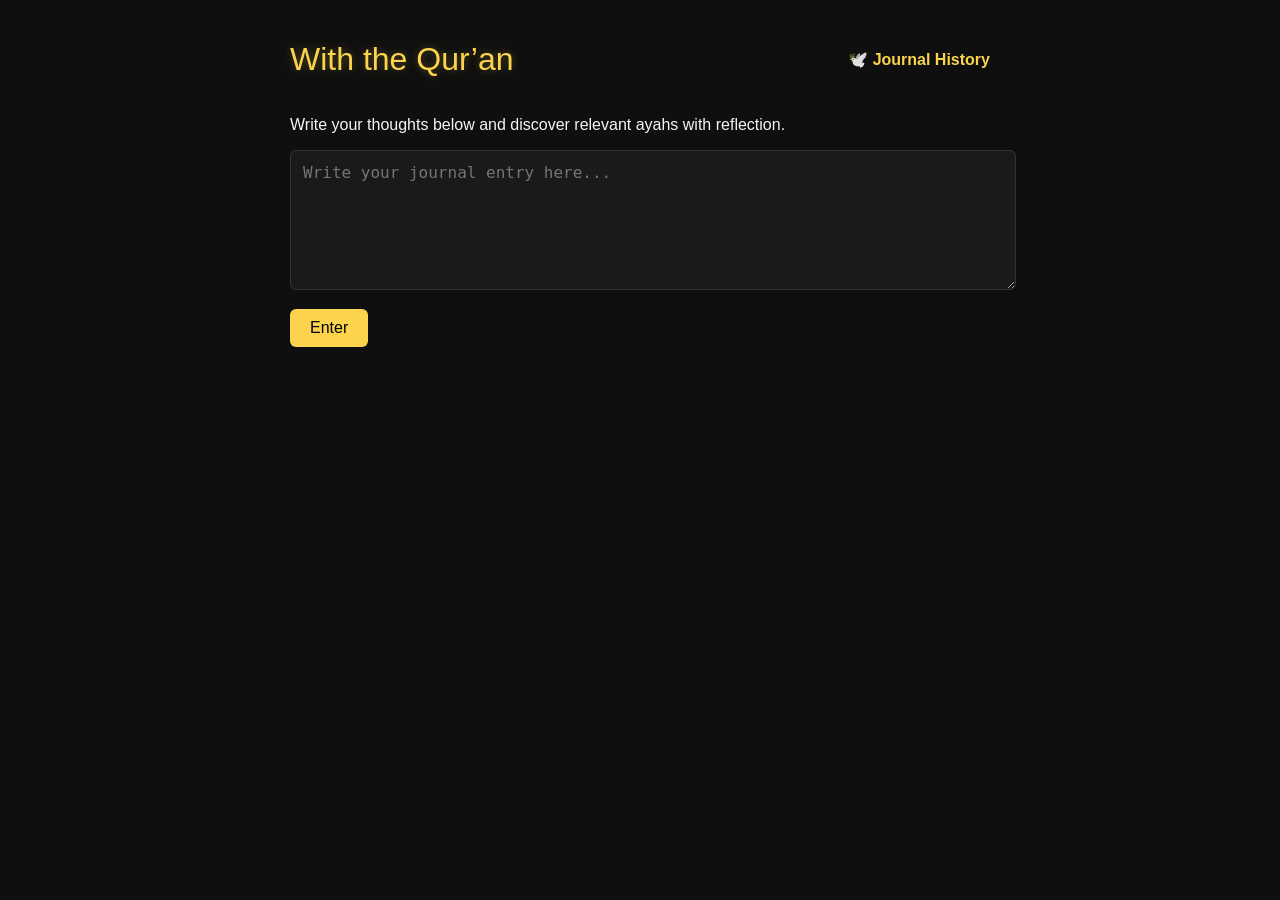
==== index.html @ 85f5e2b1 "commit 4" ====
<!DOCTYPE html>
<html lang="en">
<head>
  <meta charset="UTF-8" />
  <meta name="viewport" content="width=device-width, initial-scale=1.0"/>
  <title>Qur’an Buddy</title>
  <style>
    body {
      font-family: 'Segoe UI', sans-serif;
      background-color: #0f0f0f;
      color: #f5f5f5;
      padding: 20px;
      max-width: 700px;
      margin: auto;
    }

    h1 {
      color: #fcd34d;
      font-weight: 500;
      text-shadow: 0 0 8px rgba(252, 211, 77, 0.3);
    }

    textarea, input {
      width: 100%;
      padding: 12px;
      font-size: 1rem;
      background-color: #1a1a1a;
      border: 1px solid #333;
      color: #fff;
      border-radius: 6px;
      margin-bottom: 10px;
    }

    button {
      background-color: #fcd34d;
      color: #000;
      padding: 10px 20px;
      font-size: 1rem;
      border: none;
      border-radius: 6px;
      cursor: pointer;
      margin-top: 5px;
    }

    #results {
      margin-top: 25px;
      display: flex;
      flex-direction: column;
      gap: 20px;
    }

    .ayah-box, .comfort-box, .emotion-box {
      background: #1a1a1a;
      padding: 20px;
      border-radius: 12px;
      border: 1px solid #333;
    }

    .ayah {
      font-style: italic;
      font-size: 1.1rem;
      color: #e0e0e0;
    }

    .surah {
      margin-top: 10px;
      font-size: 0.9rem;
      color: #999;
    }

    .comfort-box {
      border-left: 4px solid #fcd34d;
      color: #fcd34d;
      font-style: italic;
    }

    .emotion-box {
      margin-top: 20px;
      background-color: #1c1c1c;
      padding: 16px;
      border-radius: 10px;
      color: #ccc;
    }

    .top-bar {
      display: flex;
      justify-content: space-between;
      align-items: center;
      margin-bottom: 10px;
    }

    .history-link {
      color: #fcd34d;
      text-decoration: none;
      font-weight: bold;
    }
  </style>
</head>
<body>

  <div class="top-bar">
    <h1>With the Qur’an</h1>
    <a href="history.html" class="history-link">🕊️ Journal History</a>
  </div>

  <p>Write your thoughts below and discover relevant ayahs with reflection.</p>

  <textarea id="entry" rows="6" placeholder="Write your journal entry here..."></textarea>
  <button onclick="submitEntry()">Enter</button>

  <div id="results"></div>

  <script>
    let currentEntryId = null;

    async function submitEntry() {
      const entry = document.getElementById("entry").value.trim();
      if (!entry) return;

      const resultsDiv = document.getElementById("results");
      resultsDiv.innerHTML = "<p style='color:#999;'>🔄 Reflecting deeply…</p>";

      try {
        const response = await fetch("http://localhost:8000/match-ayahs", {
          method: "POST",
          headers: { "Content-Type": "application/json" },
          body: JSON.stringify({ entry, top_n: 3 })
        });

        const data = await response.json();
        resultsDiv.innerHTML = "";

        // Display ayahs
        data.matches.forEach(match => {
          const box = document.createElement("div");
          box.className = "ayah-box";
          box.innerHTML = `
            <div class="ayah">"${match.ayah}"</div>
            <div class="surah">— Surah ${match.surah}, Ayah ${match.ayah_no}</div>
          `;
          resultsDiv.appendChild(box);
        });

        // Display comfort
        const comfortBox = document.createElement("div");
        comfortBox.className = "comfort-box";
        comfortBox.innerHTML = `<strong>🌿 Gentle Reminder</strong><br>${data.comfort}`;
        resultsDiv.appendChild(comfortBox);

        // Emotion input box
        const emotionBox = document.createElement("div");
        emotionBox.className = "emotion-box";
        emotionBox.innerHTML = `
          <p>💭 Detected emotion: <strong>${data.emotion_before}</strong></p>
          <label for="emotionInput">How do you feel now?</label><br/>
          <input type="text" id="emotionInput" placeholder="Type how you feel...">
          <button onclick="submitAfterEmotion(${data.entry_id})">Save Feeling</button>
        `;
        resultsDiv.appendChild(emotionBox);

        // Clear journal input
        document.getElementById("entry").value = "";

        currentEntryId = data.entry_id;

      } catch (err) {
        console.error("Fetch error:", err);
        alert("Couldn't fetch results. Check backend or connection.");
      }
    }

    async function submitAfterEmotion(entryId) {
      const emotion = document.getElementById("emotionInput").value.trim();
      if (!emotion) return;

      try {
        await fetch("http://localhost:8000/update-emotion", {
          method: "POST",
          headers: { "Content-Type": "application/json" },
          body: JSON.stringify({ entry_id: entryId, emotion_after: emotion })
        });

        // Clear emotion input box
        document.getElementById("emotionInput").value = "";

      } catch (err) {
        console.error("Error saving emotion:", err);
      }
    }
  </script>

</body>
</html>
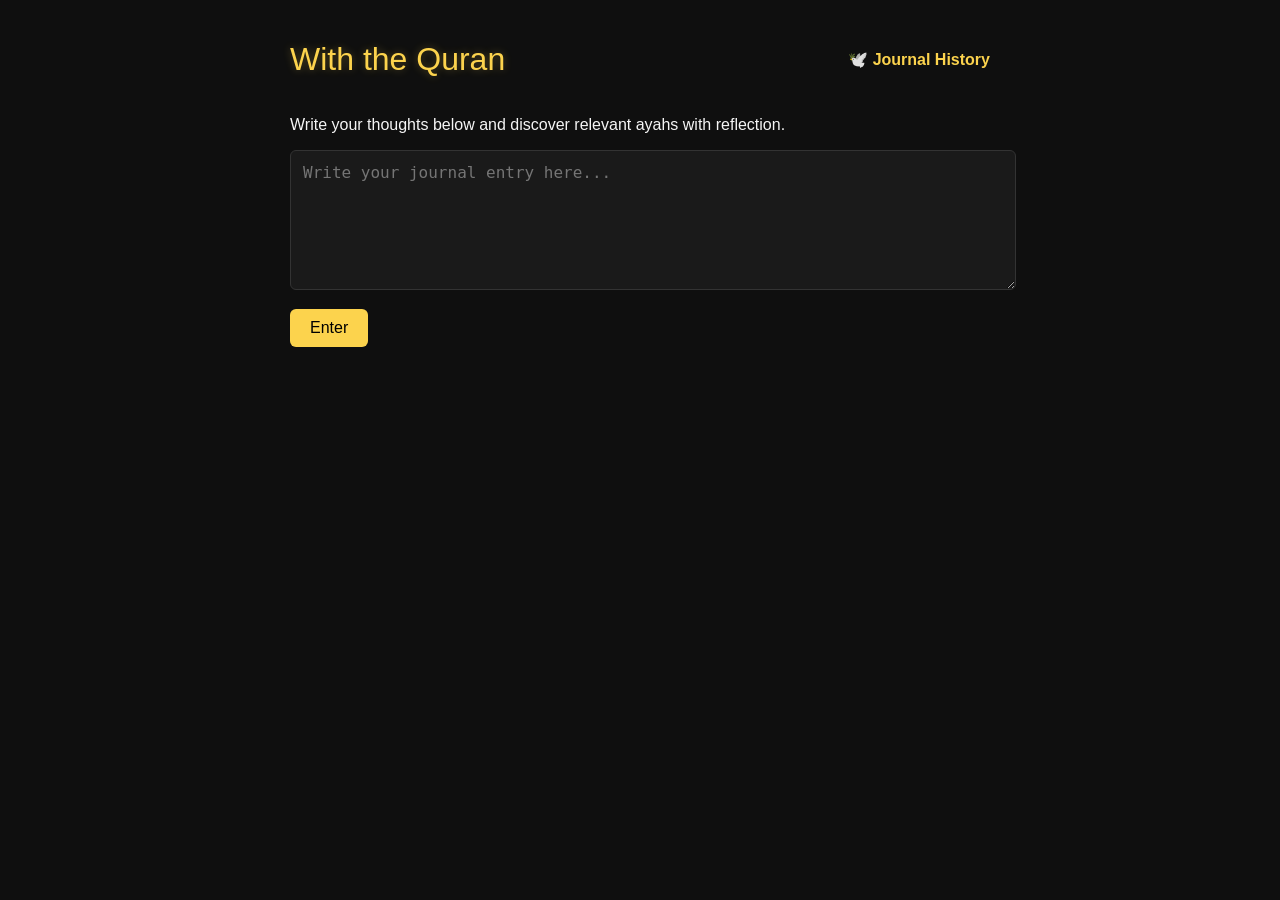
==== commit 8e1c7eb1: "commit 6 maybe" ====
--- a/index.html
+++ b/index.html
@@ -99,7 +99,7 @@
 <body>
 
   <div class="top-bar">
-    <h1>With the Qur’an</h1>
+    <h1>With the Quran </h1>
     <a href="history.html" class="history-link">🕊️ Journal History</a>
   </div>
 
@@ -168,25 +168,33 @@
         alert("Couldn't fetch results. Check backend or connection.");
       }
     }
-
-    async function submitAfterEmotion(entryId) {
-      const emotion = document.getElementById("emotionInput").value.trim();
-      if (!emotion) return;
-
-      try {
-        await fetch("http://localhost:8000/update-emotion", {
-          method: "POST",
-          headers: { "Content-Type": "application/json" },
-          body: JSON.stringify({ entry_id: entryId, emotion_after: emotion })
-        });
-
-        // Clear emotion input box
-        document.getElementById("emotionInput").value = "";
-
-      } catch (err) {
-        console.error("Error saving emotion:", err);
-      }
-    }
+async function submitAfterEmotion(entryId) {
+  const emotionInput = document.getElementById("emotionInput");
+  const button = emotionInput.nextElementSibling;
+  const emotion = emotionInput.value.trim();
+  if (!emotion) return;
+
+  try {
+    await fetch("http://localhost:8000/update-emotion", {
+      method: "POST",
+      headers: { "Content-Type": "application/json" },
+      body: JSON.stringify({ entry_id: entryId, emotion_after: emotion })
+    });
+
+    // 1. Change button text to "Saved ✅"
+    button.innerText = "Saved ";
+
+    // 2. After 2 seconds, reset button and clear input
+    setTimeout(() => {
+      button.innerText = "Save Feeling";
+      emotionInput.value = "";
+    }, 1000);  // 2000ms = 2 seconds
+
+  } catch (err) {
+    console.error("Error saving emotion:", err);
+  }
+}
+
   </script>
 
 </body>
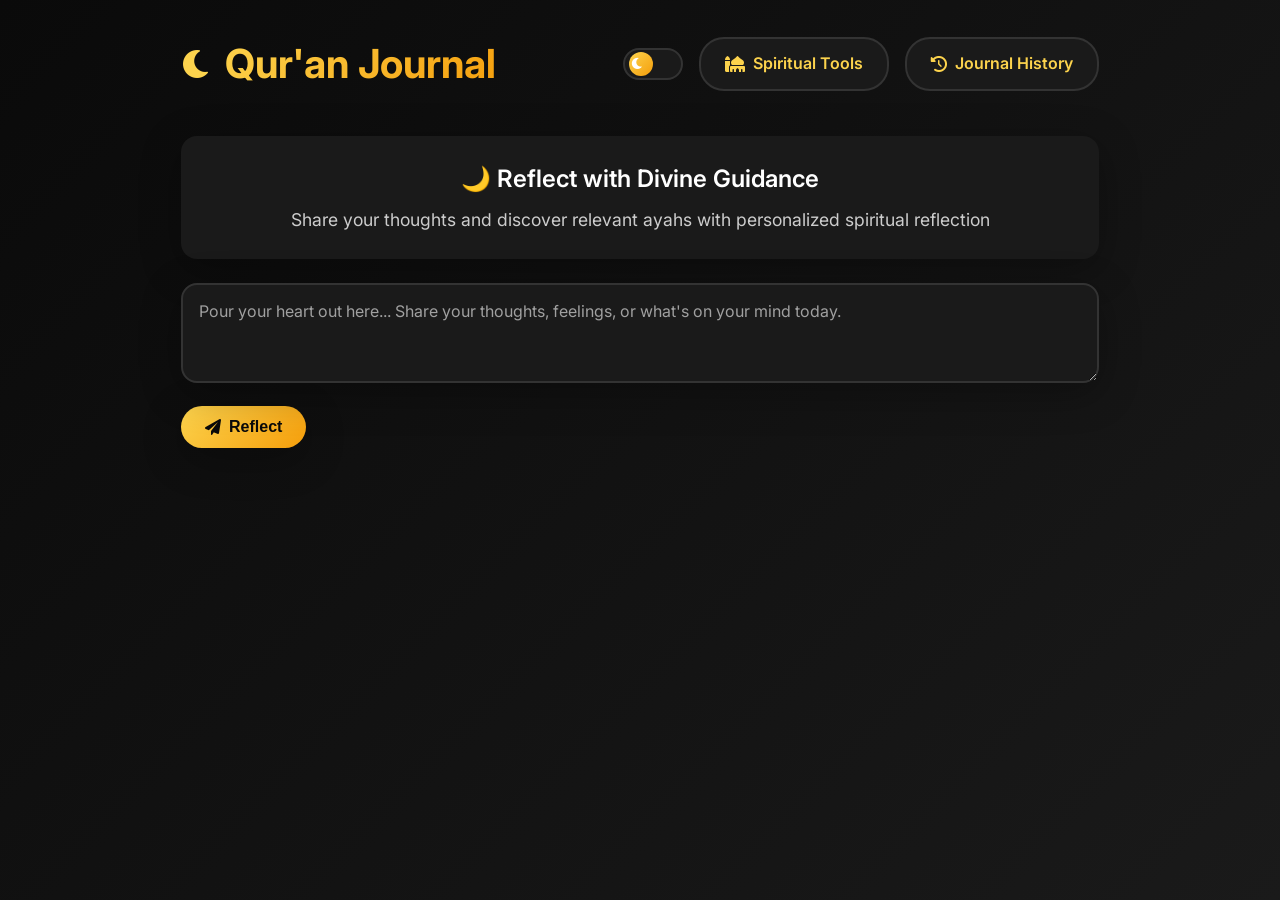
==== commit 876622f0: "tools-and-redesign feat: Add spiritual tools and redesign with external CSS  - Add spiritual-tools.h" ====
--- a/index.html
+++ b/index.html
@@ -3,122 +3,93 @@
 <head>
   <meta charset="UTF-8" />
   <meta name="viewport" content="width=device-width, initial-scale=1.0"/>
-  <title>Qur’an Buddy</title>
-  <style>
-    body {
-      font-family: 'Segoe UI', sans-serif;
-      background-color: #0f0f0f;
-      color: #f5f5f5;
-      padding: 20px;
-      max-width: 700px;
-      margin: auto;
-    }
-
-    h1 {
-      color: #fcd34d;
-      font-weight: 500;
-      text-shadow: 0 0 8px rgba(252, 211, 77, 0.3);
-    }
-
-    textarea, input {
-      width: 100%;
-      padding: 12px;
-      font-size: 1rem;
-      background-color: #1a1a1a;
-      border: 1px solid #333;
-      color: #fff;
-      border-radius: 6px;
-      margin-bottom: 10px;
-    }
-
-    button {
-      background-color: #fcd34d;
-      color: #000;
-      padding: 10px 20px;
-      font-size: 1rem;
-      border: none;
-      border-radius: 6px;
-      cursor: pointer;
-      margin-top: 5px;
-    }
-
-    #results {
-      margin-top: 25px;
-      display: flex;
-      flex-direction: column;
-      gap: 20px;
-    }
-
-    .ayah-box, .comfort-box, .emotion-box {
-      background: #1a1a1a;
-      padding: 20px;
-      border-radius: 12px;
-      border: 1px solid #333;
-    }
-
-    .ayah {
-      font-style: italic;
-      font-size: 1.1rem;
-      color: #e0e0e0;
-    }
-
-    .surah {
-      margin-top: 10px;
-      font-size: 0.9rem;
-      color: #999;
-    }
-
-    .comfort-box {
-      border-left: 4px solid #fcd34d;
-      color: #fcd34d;
-      font-style: italic;
-    }
-
-    .emotion-box {
-      margin-top: 20px;
-      background-color: #1c1c1c;
-      padding: 16px;
-      border-radius: 10px;
-      color: #ccc;
-    }
-
-    .top-bar {
-      display: flex;
-      justify-content: space-between;
-      align-items: center;
-      margin-bottom: 10px;
-    }
-
-    .history-link {
-      color: #fcd34d;
-      text-decoration: none;
-      font-weight: bold;
-    }
-  </style>
+  <title>Qur'an Journal</title>
+  <link href="https://fonts.googleapis.com/css2?family=Noto+Naskh+Arabic&family=Inter:wght@300;400;500;600;700&display=swap" rel="stylesheet">
+  <link href="https://cdnjs.cloudflare.com/ajax/libs/font-awesome/6.0.0/css/all.min.css" rel="stylesheet">
+  <link rel="stylesheet" href="styles.css">
 </head>
 <body>
-
-  <div class="top-bar">
-    <h1>With the Quran </h1>
-    <a href="history.html" class="history-link">🕊️ Journal History</a>
+  <div class="container">
+    <header class="header">
+      <div class="logo">
+        <i class="fas fa-moon logo-icon"></i>
+        <h1>Qur'an Journal</h1>
+      </div>
+              <div class="header-controls">
+          <div class="theme-toggle" onclick="toggleTheme()">
+            <i class="fas fa-moon theme-icon moon"></i>
+            <i class="fas fa-sun theme-icon sun"></i>
+          </div>
+          <a href="spiritual-tools.html" class="history-link">
+            <i class="fas fa-mosque"></i>
+            Spiritual Tools
+          </a>
+          <a href="history.html" class="history-link">
+            <i class="fas fa-history"></i>
+            Journal History
+          </a>
+        </div>
+    </header>
+
+    <section class="intro">
+      <h2>🌙 Reflect with Divine Guidance</h2>
+      <p>Share your thoughts and discover relevant ayahs with personalized spiritual reflection</p>
+    </section>
+
+    <section class="input-section">
+      <div class="input-container">
+        <textarea id="entry" placeholder="Pour your heart out here... Share your thoughts, feelings, or what's on your mind today."></textarea>
+      </div>
+      <button class="submit-btn" onclick="submitEntry()">
+        <i class="fas fa-paper-plane"></i>
+        <span>Reflect</span>
+      </button>
+    </section>
+
+    <div id="results" class="results"></div>
   </div>
-
-  <p>Write your thoughts below and discover relevant ayahs with reflection.</p>
-
-  <textarea id="entry" rows="6" placeholder="Write your journal entry here..."></textarea>
-  <button onclick="submitEntry()">Enter</button>
-
-  <div id="results"></div>
 
   <script>
     let currentEntryId = null;
+
+    // Theme toggle functionality
+    function toggleTheme() {
+      const currentTheme = document.documentElement.getAttribute('data-theme');
+      const newTheme = currentTheme === 'light' ? 'dark' : 'light';
+      
+      document.documentElement.setAttribute('data-theme', newTheme);
+      localStorage.setItem('theme', newTheme);
+    }
+
+    // Load saved theme or default to dark
+    function loadTheme() {
+      const savedTheme = localStorage.getItem('theme') || 'dark';
+      document.documentElement.setAttribute('data-theme', savedTheme);
+    }
+
+    // Load theme on page load
+    loadTheme();
 
     async function submitEntry() {
       const entry = document.getElementById("entry").value.trim();
       if (!entry) return;
 
+      const submitBtn = document.querySelector('.submit-btn');
+      const btnText = submitBtn.querySelector('span');
+      const btnIcon = submitBtn.querySelector('i');
+      
+      // Show loading state
+      submitBtn.classList.add('loading');
+      btnIcon.className = 'loading-spinner';
+      btnText.textContent = 'Reflecting...';
+
       const resultsDiv = document.getElementById("results");
-      resultsDiv.innerHTML = "<p style='color:#999;'>🔄 Reflecting deeply…</p>";
+      resultsDiv.innerHTML = `
+        <div class="loading-state fade-in">
+          <i class="fas fa-spinner"></i>
+          Seeking divine guidance for your reflection...
+        </div>
+      `;
 
       try {
         const response = await fetch("http://localhost:8000/match-ayahs", {
@@ -131,71 +102,124 @@
         resultsDiv.innerHTML = "";
 
         // Display ayahs
-        data.matches.forEach(match => {
+        data.matches.forEach((match, index) => {
           const box = document.createElement("div");
-          box.className = "ayah-box";
+          box.className = "ayah-box fade-in";
+          box.style.animationDelay = `${index * 0.2}s`;
+          
           box.innerHTML = `
-            <div class="ayah">"${match.ayah}"</div>
-            <div class="surah">— Surah ${match.surah}, Ayah ${match.ayah_no}</div>
+            <div class="ayah arabic">${match.ayah_ar}</div>
+            <div class="ayah english">"${match.ayah}"</div>
+            <div class="surah">
+              <i class="fas fa-bookmark"></i>
+              Surah ${match.surah}, Ayah ${match.ayah_no}
+            </div>
           `;
           resultsDiv.appendChild(box);
         });
 
         // Display comfort
         const comfortBox = document.createElement("div");
-        comfortBox.className = "comfort-box";
-        comfortBox.innerHTML = `<strong>🌿 Gentle Reminder</strong><br>${data.comfort}`;
+        comfortBox.className = "comfort-box fade-in";
+        comfortBox.style.animationDelay = "0.8s";
+        comfortBox.innerHTML = `
+          <strong>
+            <i class="fas fa-heart"></i>
+            Gentle Reminder
+          </strong>
+          <p>${data.comfort}</p>
+        `;
         resultsDiv.appendChild(comfortBox);
 
         // Emotion input box
         const emotionBox = document.createElement("div");
-        emotionBox.className = "emotion-box";
+        emotionBox.className = "emotion-box fade-in";
+        emotionBox.style.animationDelay = "1s";
         emotionBox.innerHTML = `
-          <p>💭 Detected emotion: <strong>${data.emotion_before}</strong></p>
-          <label for="emotionInput">How do you feel now?</label><br/>
-          <input type="text" id="emotionInput" placeholder="Type how you feel...">
-          <button onclick="submitAfterEmotion(${data.entry_id})">Save Feeling</button>
+          <div class="emotion-detected">
+            <span>💭 Detected emotion:</span>
+            <span class="emotion-badge">${data.emotion_before}</span>
+          </div>
+          <div class="emotion-input-group">
+            <label for="emotionInput">How do you feel after this reflection?</label>
+            <div class="emotion-input-container">
+              <input type="text" id="emotionInput" class="emotion-input" placeholder="Describe your current emotional state...">
+              <button class="emotion-btn" onclick="submitAfterEmotion(${data.entry_id})">
+                Save Feeling
+              </button>
+            </div>
+          </div>
         `;
         resultsDiv.appendChild(emotionBox);
 
         // Clear journal input
         document.getElementById("entry").value = "";
-
         currentEntryId = data.entry_id;
 
       } catch (err) {
         console.error("Fetch error:", err);
-        alert("Couldn't fetch results. Check backend or connection.");
+        resultsDiv.innerHTML = `
+          <div class="emotion-box fade-in" style="border-color: #ef4444;">
+            <strong style="color: #ef4444;">
+              <i class="fas fa-exclamation-triangle"></i>
+              Connection Error
+            </strong>
+            <p>Unable to connect to the server. Please check your connection and try again.</p>
+          </div>
+        `;
+      } finally {
+        // Reset button state
+        submitBtn.classList.remove('loading');
+        btnIcon.className = 'fas fa-paper-plane';
+        btnText.textContent = 'Reflect';
       }
     }
-async function submitAfterEmotion(entryId) {
-  const emotionInput = document.getElementById("emotionInput");
-  const button = emotionInput.nextElementSibling;
-  const emotion = emotionInput.value.trim();
-  if (!emotion) return;
-
-  try {
-    await fetch("http://localhost:8000/update-emotion", {
-      method: "POST",
-      headers: { "Content-Type": "application/json" },
-      body: JSON.stringify({ entry_id: entryId, emotion_after: emotion })
+
+    async function submitAfterEmotion(entryId) {
+      const emotionInput = document.getElementById("emotionInput");
+      const button = emotionInput.parentElement.querySelector('.emotion-btn');
+      const emotion = emotionInput.value.trim();
+      if (!emotion) return;
+
+      const originalText = button.textContent;
+      button.textContent = "Saving...";
+      button.disabled = true;
+
+      try {
+        await fetch("http://localhost:8000/update-emotion", {
+          method: "POST",
+          headers: { "Content-Type": "application/json" },
+          body: JSON.stringify({ entry_id: entryId, emotion_after: emotion })
+        });
+
+        // Success state
+        button.textContent = "Saved ✓";
+        button.classList.add('saved');
+        emotionInput.value = "";
+
+        // Reset after 2 seconds
+        setTimeout(() => {
+          button.textContent = originalText;
+          button.classList.remove('saved');
+          button.disabled = false;
+        }, 2000);
+
+      } catch (err) {
+        console.error("Error saving emotion:", err);
+        button.textContent = "Error";
+        setTimeout(() => {
+          button.textContent = originalText;
+          button.disabled = false;
+        }, 2000);
+      }
+    }
+
+    // Enter key submission
+    document.getElementById('entry').addEventListener('keydown', function(e) {
+      if (e.key === 'Enter' && (e.ctrlKey || e.metaKey)) {
+        submitEntry();
+      }
     });
-
-    // 1. Change button text to "Saved ✅"
-    button.innerText = "Saved ";
-
-    // 2. After 2 seconds, reset button and clear input
-    setTimeout(() => {
-      button.innerText = "Save Feeling";
-      emotionInput.value = "";
-    }, 1000);  // 2000ms = 2 seconds
-
-  } catch (err) {
-    console.error("Error saving emotion:", err);
-  }
-}
-
   </script>
-
 </body>
-</html>
+</html>
--- a/styles.css
+++ b/styles.css
@@ -0,0 +1,1036 @@
+/* ===== CSS Variables ===== */
+:root {
+  /* Dark theme variables */
+  --bg-primary: #0a0a0a;
+  --bg-secondary: #1a1a1a;
+  --bg-tertiary: #2a2a2a;
+  --text-primary: #ffffff;
+  --text-secondary: #e0e0e0;
+  --text-tertiary: #a0a0a0;
+  --accent-primary: #fcd34d;
+  --accent-secondary: #f59e0b;
+  --accent-tertiary: #92400e;
+  --border-color: #333333;
+  --shadow: 0 10px 40px rgba(0, 0, 0, 0.3);
+  --shadow-hover: 0 20px 60px rgba(0, 0, 0, 0.4);
+  --gradient-primary: linear-gradient(135deg, #fcd34d 0%, #f59e0b 100%);
+  --gradient-bg: linear-gradient(135deg, #0a0a0a 0%, #1a1a1a 100%);
+  --success: #10b981;
+  --warning: #f59e0b;
+  --error: #ef4444;
+}
+
+[data-theme="light"] {
+  /* Light theme variables */
+  --bg-primary: #ffffff;
+  --bg-secondary: #f8fafc;
+  --bg-tertiary: #e2e8f0;
+  --text-primary: #1a202c;
+  --text-secondary: #2d3748;
+  --text-tertiary: #4a5568;
+  --accent-primary: #f59e0b;
+  --accent-secondary: #d97706;
+  --accent-tertiary: #92400e;
+  --border-color: #e2e8f0;
+  --shadow: 0 10px 40px rgba(0, 0, 0, 0.1);
+  --shadow-hover: 0 20px 60px rgba(0, 0, 0, 0.15);
+  --gradient-primary: linear-gradient(135deg, #f59e0b 0%, #d97706 100%);
+  --gradient-bg: linear-gradient(135deg, #ffffff 0%, #f8fafc 100%);
+  --success: #059669;
+  --warning: #d97706;
+  --error: #dc2626;
+}
+
+/* ===== Reset and Base Styles ===== */
+* {
+  margin: 0;
+  padding: 0;
+  box-sizing: border-box;
+}
+
+body {
+  font-family: 'Inter', -apple-system, BlinkMacSystemFont, 'Segoe UI', sans-serif;
+  background: var(--gradient-bg);
+  color: var(--text-primary);
+  line-height: 1.6;
+  transition: all 0.3s ease;
+  min-height: 100vh;
+}
+
+/* ===== Layout Components ===== */
+.container {
+  max-width: 950px;
+  margin: 0 auto;
+  padding: 1rem;
+}
+
+.container.wide {
+  max-width: 1000px;
+}
+
+/* ===== Header Styles ===== */
+.header {
+  display: flex;
+  justify-content: space-between;
+  align-items: center;
+  margin-bottom: 1.5rem;
+  padding: 1rem 0;
+}
+
+.logo {
+  display: flex;
+  align-items: center;
+  gap: 0.75rem;
+}
+
+.logo h1 {
+  font-size: 2.5rem;
+  font-weight: 700;
+  background: var(--gradient-primary);
+  -webkit-background-clip: text;
+  -webkit-text-fill-color: transparent;
+  background-clip: text;
+  text-shadow: none;
+}
+
+.logo-icon {
+  font-size: 2rem;
+  color: var(--accent-primary);
+}
+
+.header-controls {
+  display: flex;
+  align-items: center;
+  gap: 1rem;
+}
+
+/* ===== Theme Toggle ===== */
+.theme-toggle {
+  background: var(--bg-secondary);
+  border: 2px solid var(--border-color);
+  border-radius: 50px;
+  padding: 0.5rem;
+  cursor: pointer;
+  transition: all 0.3s ease;
+  position: relative;
+  width: 60px;
+  height: 32px;
+  display: flex;
+  align-items: center;
+}
+
+.theme-toggle:hover {
+  transform: scale(1.05);
+  box-shadow: var(--shadow);
+}
+
+.theme-toggle::before {
+  content: '';
+  position: absolute;
+  width: 24px;
+  height: 24px;
+  background: var(--gradient-primary);
+  border-radius: 50%;
+  transition: all 0.3s cubic-bezier(0.4, 0, 0.2, 1);
+  left: 4px;
+  transform: translateX(0);
+}
+
+[data-theme="light"] .theme-toggle::before {
+  transform: translateX(24px);
+}
+
+.theme-icon {
+  position: absolute;
+  font-size: 0.8rem;
+  transition: all 0.3s ease;
+}
+
+.theme-icon.sun {
+  right: 6px;
+  opacity: 0;
+}
+
+.theme-icon.moon {
+  left: 6px;
+  opacity: 1;
+}
+
+[data-theme="light"] .theme-icon.sun {
+  opacity: 1;
+}
+
+[data-theme="light"] .theme-icon.moon {
+  opacity: 0;
+}
+
+/* ===== Navigation Links ===== */
+.history-link, .back-link, .nav-link {
+  color: var(--accent-primary);
+  text-decoration: none;
+  font-weight: 600;
+  padding: 0.75rem 1.5rem;
+  border-radius: 25px;
+  background: var(--bg-secondary);
+  border: 2px solid var(--border-color);
+  transition: all 0.3s ease;
+  display: flex;
+  align-items: center;
+  gap: 0.5rem;
+}
+
+.history-link:hover, .back-link:hover, .nav-link:hover {
+  background: var(--accent-primary);
+  color: var(--bg-primary);
+  transform: translateY(-2px);
+  box-shadow: var(--shadow-hover);
+}
+
+.nav-links {
+  display: flex;
+  gap: 1rem;
+}
+
+/* ===== Page Title Section ===== */
+.intro, .page-title {
+  text-align: center;
+  margin-bottom: 1.5rem;
+  padding: 1.5rem;
+  background: var(--bg-secondary);
+  border-radius: 16px;
+  box-shadow: var(--shadow);
+}
+
+.intro h2, .page-title h2 {
+  font-size: 1.5rem;
+  color: var(--text-primary);
+  margin-bottom: 0.5rem;
+  font-weight: 600;
+}
+
+.page-title h2 {
+  font-size: 2rem;
+}
+
+.intro p, .page-title p {
+  color: var(--text-secondary);
+  font-size: 1.1rem;
+  opacity: 0.9;
+}
+
+/* ===== Form Elements ===== */
+.input-section {
+  margin-bottom: 1.5rem;
+}
+
+.input-container {
+  position: relative;
+  margin-bottom: 1rem;
+}
+
+textarea {
+  width: 100%;
+  min-height: 100px;
+  padding: 1rem;
+  font-size: 1rem;
+  font-family: inherit;
+  background: var(--bg-secondary);
+  border: 2px solid var(--border-color);
+  color: var(--text-primary);
+  border-radius: 16px;
+  resize: vertical;
+  transition: all 0.3s ease;
+  box-shadow: var(--shadow);
+}
+
+textarea:focus {
+  outline: none;
+  border-color: var(--accent-primary);
+  box-shadow: 0 0 0 3px rgba(252, 211, 77, 0.1), var(--shadow-hover);
+  transform: translateY(-2px);
+}
+
+textarea::placeholder {
+  color: var(--text-tertiary);
+}
+
+/* ===== Button Styles ===== */
+.submit-btn {
+  background: var(--gradient-primary);
+  color: var(--bg-primary);
+  padding: 0.75rem 1.5rem;
+  font-size: 1rem;
+  font-weight: 600;
+  border: none;
+  border-radius: 25px;
+  cursor: pointer;
+  transition: all 0.3s ease;
+  box-shadow: var(--shadow);
+  display: flex;
+  align-items: center;
+  gap: 0.5rem;
+  min-width: 120px;
+  justify-content: center;
+}
+
+.submit-btn:hover {
+  transform: translateY(-3px);
+  box-shadow: var(--shadow-hover);
+}
+
+.submit-btn:active {
+  transform: translateY(-1px);
+}
+
+.loading {
+  opacity: 0.7;
+  pointer-events: none;
+}
+
+.loading-spinner {
+  width: 20px;
+  height: 20px;
+  border: 2px solid transparent;
+  border-top: 2px solid currentColor;
+  border-radius: 50%;
+  animation: spin 1s linear infinite;
+}
+
+@keyframes spin {
+  0% { transform: rotate(0deg); }
+  100% { transform: rotate(360deg); }
+}
+
+/* ===== Card Components ===== */
+.results, .history-list {
+  display: flex;
+  flex-direction: column;
+  gap: 1rem;
+  margin-top: 1.5rem;
+}
+
+.history-list {
+  gap: 1rem;
+}
+
+.ayah-box, .comfort-box, .emotion-box, .history-item, .tool-card {
+  background: var(--bg-secondary);
+  padding: 1.5rem;
+  border-radius: 16px;
+  border: 2px solid var(--border-color);
+  box-shadow: var(--shadow);
+  transition: all 0.3s ease;
+  position: relative;
+  overflow: hidden;
+}
+
+.ayah-box::before, .history-item::before, .tool-card::before {
+  content: '';
+  position: absolute;
+  top: 0;
+  left: 0;
+  right: 0;
+  height: 3px;
+  background: var(--gradient-primary);
+}
+
+.ayah-box::before {
+  height: 4px;
+}
+
+.ayah-box:hover, .history-item:hover, .tool-card:hover {
+  transform: translateY(-3px);
+  box-shadow: var(--shadow-hover);
+}
+
+.tool-card:hover {
+  transform: translateY(-3px);
+}
+
+/* ===== Ayah Display ===== */
+.ayah.arabic {
+  font-family: 'Noto Naskh Arabic', serif;
+  direction: rtl;
+  font-size: 1.8rem;
+  line-height: 2.2;
+  color: var(--text-primary);
+  text-align: right;
+  margin-bottom: 1.5rem;
+  font-weight: 500;
+}
+
+.ayah.english {
+  font-size: 1.2rem;
+  color: var(--text-secondary);
+  font-style: italic;
+  margin-bottom: 1rem;
+  line-height: 1.7;
+}
+
+.surah {
+  font-size: 0.95rem;
+  color: var(--text-tertiary);
+  font-weight: 500;
+  display: flex;
+  align-items: center;
+  gap: 0.5rem;
+}
+
+/* ===== Comfort Box ===== */
+.comfort-box {
+  border: 2px solid var(--accent-primary);
+}
+
+.comfort-box::before {
+  content: '';
+  position: absolute;
+  top: 0;
+  left: 0;
+  width: 4px;
+  height: 100%;
+  background: var(--gradient-primary);
+}
+
+.comfort-box strong {
+  color: var(--accent-primary);
+  font-size: 1.2rem;
+  display: flex;
+  align-items: center;
+  gap: 0.5rem;
+  margin-bottom: 1rem;
+}
+
+.comfort-box p {
+  color: var(--text-secondary);
+  font-size: 1.1rem;
+  line-height: 1.7;
+  margin-top: 1rem;
+}
+
+/* ===== Emotion Tracking ===== */
+.emotion-detected {
+  display: flex;
+  align-items: center;
+  gap: 0.5rem;
+  margin-bottom: 1.5rem;
+  color: var(--text-secondary);
+}
+
+.emotion-badge {
+  background: var(--accent-primary);
+  color: var(--bg-primary);
+  padding: 0.5rem 1rem;
+  border-radius: 20px;
+  font-weight: 600;
+  font-size: 0.9rem;
+}
+
+.emotion-input-group {
+  display: flex;
+  flex-direction: column;
+  gap: 1rem;
+}
+
+.emotion-input-group label {
+  color: var(--text-primary);
+  font-weight: 500;
+  font-size: 1.1rem;
+}
+
+.emotion-input-container {
+  display: flex;
+  gap: 1rem;
+}
+
+.emotion-input {
+  flex: 1;
+  padding: 1rem;
+  font-size: 1rem;
+  background: var(--bg-tertiary);
+  border: 2px solid var(--border-color);
+  color: var(--text-primary);
+  border-radius: 12px;
+  transition: all 0.3s ease;
+}
+
+.emotion-input:focus {
+  outline: none;
+  border-color: var(--accent-primary);
+  box-shadow: 0 0 0 3px rgba(252, 211, 77, 0.1);
+}
+
+.emotion-btn {
+  background: var(--accent-primary);
+  color: var(--bg-primary);
+  padding: 1rem 1.5rem;
+  border: none;
+  border-radius: 12px;
+  cursor: pointer;
+  font-weight: 600;
+  transition: all 0.3s ease;
+  min-width: 120px;
+}
+
+.emotion-btn:hover {
+  background: var(--accent-secondary);
+  transform: translateY(-2px);
+}
+
+.emotion-btn.saved {
+  background: #10b981;
+}
+
+/* ===== History Page Styles ===== */
+.entry {
+  margin-bottom: 1rem;
+}
+
+.entry strong {
+  color: var(--text-primary);
+  font-weight: 600;
+  display: flex;
+  align-items: center;
+  gap: 0.5rem;
+  margin-bottom: 0.5rem;
+}
+
+.entry-content {
+  color: var(--text-secondary);
+  white-space: pre-wrap;
+  font-size: 1.1rem;
+  line-height: 1.6;
+  padding: 0.75rem 1rem;
+  background: var(--bg-tertiary);
+  border-radius: 12px;
+  border-left: 3px solid var(--accent-primary);
+}
+
+.emotions {
+  display: flex;
+  flex-wrap: wrap;
+  gap: 0.75rem;
+  align-items: center;
+  padding-top: 0.75rem;
+  border-top: 1px solid var(--border-color);
+  font-size: 0.95rem;
+}
+
+.emotion-group {
+  display: flex;
+  align-items: center;
+  gap: 0.5rem;
+}
+
+.emotion-group strong {
+  color: var(--text-primary);
+  font-weight: 600;
+}
+
+.emotion-tag {
+  display: inline-block;
+  padding: 0.3rem 0.7rem;
+  border-radius: 16px;
+  font-size: 0.8rem;
+  font-weight: 600;
+  text-transform: capitalize;
+  color: var(--bg-primary);
+  border: 1px solid transparent;
+  transition: all 0.3s ease;
+}
+
+.emotion-tag.success {
+  background: var(--success);
+}
+
+.emotion-tag.warning {
+  background: var(--warning);
+}
+
+.emotion-tag.error {
+  background: var(--error);
+}
+
+.emotion-tag.default {
+  background: var(--accent-primary);
+}
+
+.emotion-tag.empty {
+  background: var(--bg-tertiary);
+  color: var(--text-tertiary);
+  border: 1px solid var(--border-color);
+}
+
+.delete-btn {
+  position: absolute;
+  top: 0.75rem;
+  right: 0.75rem;
+  background: transparent;
+  border: none;
+  cursor: pointer;
+  color: var(--error);
+  font-size: 1rem;
+  padding: 0.4rem;
+  border-radius: 50%;
+  transition: all 0.3s ease;
+  width: 32px;
+  height: 32px;
+  display: flex;
+  align-items: center;
+  justify-content: center;
+}
+
+.delete-btn:hover {
+  background: var(--error);
+  color: var(--bg-primary);
+  transform: scale(1.1);
+}
+
+/* ===== State Components ===== */
+.empty-state {
+  text-align: center;
+  padding: 2rem 1.5rem;
+  background: var(--bg-secondary);
+  border-radius: 16px;
+  border: 2px dashed var(--border-color);
+  color: var(--text-tertiary);
+}
+
+.empty-state i {
+  font-size: 3rem;
+  margin-bottom: 1rem;
+  color: var(--accent-primary);
+}
+
+.empty-state h3 {
+  font-size: 1.5rem;
+  margin-bottom: 0.5rem;
+  color: var(--text-primary);
+}
+
+.empty-state p {
+  font-size: 1.1rem;
+  margin-bottom: 1.5rem;
+}
+
+.empty-state a {
+  color: var(--accent-primary);
+  text-decoration: none;
+  font-weight: 600;
+}
+
+.empty-state a:hover {
+  text-decoration: underline;
+}
+
+.error-state {
+  background: var(--bg-secondary);
+  padding: 1.5rem;
+  border-radius: 16px;
+  border: 2px solid var(--error);
+  color: var(--error);
+  text-align: center;
+}
+
+.error-state i {
+  font-size: 2rem;
+  margin-bottom: 1rem;
+}
+
+.loading-state {
+  display: flex;
+  align-items: center;
+  justify-content: center;
+  padding: 2rem;
+  color: var(--text-tertiary);
+  font-size: 1.1rem;
+}
+
+.loading-state i {
+  margin-right: 0.5rem;
+  animation: spin 1s linear infinite;
+}
+
+/* ===== Modal Styles ===== */
+.modal-overlay {
+  display: none;
+  position: fixed;
+  top: 0;
+  left: 0;
+  right: 0;
+  bottom: 0;
+  background-color: rgba(0, 0, 0, 0.8);
+  z-index: 9999;
+  justify-content: center;
+  align-items: center;
+  backdrop-filter: blur(5px);
+}
+
+.modal-overlay.show {
+  display: flex;
+}
+
+.modal-box {
+  background: var(--bg-secondary);
+  border-radius: 16px;
+  padding: 1.5rem;
+  max-width: 400px;
+  width: 90%;
+  box-shadow: var(--shadow-hover);
+  border: 2px solid var(--border-color);
+  text-align: center;
+}
+
+.modal-box h3 {
+  color: var(--text-primary);
+  font-size: 1.3rem;
+  margin-bottom: 1rem;
+  font-weight: 600;
+}
+
+.modal-box p {
+  color: var(--text-secondary);
+  font-size: 1.1rem;
+  margin-bottom: 2rem;
+}
+
+.modal-buttons {
+  display: flex;
+  gap: 1rem;
+  justify-content: center;
+}
+
+.modal-buttons button {
+  padding: 0.8rem 1.5rem;
+  border: none;
+  border-radius: 12px;
+  cursor: pointer;
+  font-weight: 600;
+  font-size: 1rem;
+  transition: all 0.3s ease;
+  min-width: 100px;
+}
+
+.modal-buttons .confirm {
+  background: var(--error);
+  color: var(--bg-primary);
+}
+
+.modal-buttons .confirm:hover {
+  background: #dc2626;
+  transform: translateY(-2px);
+}
+
+.modal-buttons .cancel {
+  background: var(--bg-tertiary);
+  color: var(--text-primary);
+  border: 2px solid var(--border-color);
+}
+
+.modal-buttons .cancel:hover {
+  background: var(--accent-primary);
+  color: var(--bg-primary);
+  transform: translateY(-2px);
+}
+
+/* ===== Spiritual Tools Styles ===== */
+.tools-grid {
+  display: grid;
+  grid-template-columns: repeat(auto-fit, minmax(300px, 1fr));
+  gap: 1.5rem;
+  margin-bottom: 2rem;
+}
+
+.tool-header {
+  display: flex;
+  align-items: center;
+  gap: 0.75rem;
+  margin-bottom: 1rem;
+}
+
+.tool-icon {
+  font-size: 1.5rem;
+  color: var(--accent-primary);
+}
+
+.tool-title {
+  font-size: 1.3rem;
+  font-weight: 600;
+  color: var(--text-primary);
+}
+
+/* Tasbih Counter */
+.tasbih-container {
+  text-align: center;
+}
+
+.tasbih-counter {
+  font-size: 3rem;
+  font-weight: 700;
+  color: var(--accent-primary);
+  margin: 1rem 0;
+  text-shadow: 0 0 20px rgba(252, 211, 77, 0.3);
+}
+
+.tasbih-button {
+  background: var(--gradient-primary);
+  color: var(--bg-primary);
+  border: none;
+  border-radius: 50%;
+  width: 120px;
+  height: 120px;
+  font-size: 1.5rem;
+  cursor: pointer;
+  transition: all 0.3s ease;
+  box-shadow: var(--shadow);
+  margin: 1rem;
+  display: flex;
+  align-items: center;
+  justify-content: center;
+  font-weight: 600;
+}
+
+.tasbih-button:hover {
+  transform: scale(1.05);
+  box-shadow: var(--shadow-hover);
+}
+
+.tasbih-button:active {
+  transform: scale(0.95);
+}
+
+.tasbih-controls {
+  display: flex;
+  gap: 1rem;
+  justify-content: center;
+  margin-top: 1rem;
+}
+
+.control-btn {
+  background: var(--bg-tertiary);
+  color: var(--text-primary);
+  border: 2px solid var(--border-color);
+  border-radius: 12px;
+  padding: 0.5rem 1rem;
+  cursor: pointer;
+  transition: all 0.3s ease;
+  font-weight: 600;
+}
+
+.control-btn:hover {
+  background: var(--accent-primary);
+  color: var(--bg-primary);
+}
+
+.dhikr-text {
+  font-family: 'Noto Naskh Arabic', serif;
+  font-size: 1.5rem;
+  color: var(--text-primary);
+  margin: 1rem 0;
+  text-align: center;
+  direction: rtl;
+}
+
+/* Prayer Tracker */
+.prayer-grid {
+  display: grid;
+  grid-template-columns: repeat(auto-fit, minmax(120px, 1fr));
+  gap: 0.75rem;
+  margin: 1rem 0;
+}
+
+.prayer-item {
+  background: var(--bg-tertiary);
+  padding: 1rem;
+  border-radius: 12px;
+  text-align: center;
+  border: 2px solid var(--border-color);
+  cursor: pointer;
+  transition: all 0.3s ease;
+}
+
+.prayer-item.completed {
+  background: var(--success);
+  color: var(--bg-primary);
+  border-color: var(--success);
+}
+
+.prayer-item:hover {
+  transform: translateY(-2px);
+  box-shadow: var(--shadow);
+}
+
+.prayer-name {
+  font-weight: 600;
+  font-size: 0.9rem;
+  margin-bottom: 0.25rem;
+}
+
+.prayer-time {
+  font-size: 0.8rem;
+  opacity: 0.8;
+}
+
+/* Daily Duas */
+.dua-container {
+  max-height: 300px;
+  overflow-y: auto;
+}
+
+.dua-item {
+  background: var(--bg-tertiary);
+  padding: 1rem;
+  border-radius: 12px;
+  margin-bottom: 0.75rem;
+  border-left: 3px solid var(--accent-primary);
+}
+
+.dua-arabic {
+  font-family: 'Noto Naskh Arabic', serif;
+  font-size: 1.2rem;
+  color: var(--text-primary);
+  direction: rtl;
+  text-align: right;
+  margin-bottom: 0.5rem;
+  line-height: 1.8;
+}
+
+.dua-translation {
+  font-size: 0.95rem;
+  color: var(--text-secondary);
+  font-style: italic;
+}
+
+.dua-category {
+  font-size: 0.8rem;
+  color: var(--accent-primary);
+  font-weight: 600;
+  margin-bottom: 0.5rem;
+}
+
+/* Hadith Display */
+.hadith-container {
+  background: var(--bg-tertiary);
+  padding: 1.5rem;
+  border-radius: 12px;
+  border-left: 4px solid var(--accent-primary);
+  margin: 1rem 0;
+}
+
+.hadith-text {
+  font-size: 1.1rem;
+  color: var(--text-primary);
+  margin-bottom: 1rem;
+  line-height: 1.6;
+}
+
+.hadith-source {
+  font-size: 0.9rem;
+  color: var(--text-tertiary);
+  font-style: italic;
+  text-align: right;
+}
+
+.refresh-btn {
+  background: var(--accent-primary);
+  color: var(--bg-primary);
+  border: none;
+  border-radius: 12px;
+  padding: 0.5rem 1rem;
+  cursor: pointer;
+  transition: all 0.3s ease;
+  font-weight: 600;
+  margin-top: 1rem;
+}
+
+.refresh-btn:hover {
+  background: var(--accent-secondary);
+  transform: translateY(-2px);
+}
+
+/* ===== Animations ===== */
+.fade-in {
+  animation: fadeIn 0.5s ease-out;
+}
+
+@keyframes fadeIn {
+  from {
+    opacity: 0;
+    transform: translateY(20px);
+  }
+  to {
+    opacity: 1;
+    transform: translateY(0);
+  }
+}
+
+/* ===== Responsive Design ===== */
+@media (max-width: 768px) {
+  .container {
+    padding: 0.75rem;
+  }
+  
+  .header {
+    flex-direction: column;
+    gap: 0.75rem;
+    text-align: center;
+  }
+  
+  .header-controls {
+    flex-wrap: wrap;
+    justify-content: center;
+  }
+  
+  .nav-links {
+    flex-wrap: wrap;
+    justify-content: center;
+  }
+  
+  .logo h1 {
+    font-size: 2rem;
+  }
+  
+  .emotion-input-container {
+    flex-direction: column;
+  }
+  
+  .ayah.arabic {
+    font-size: 1.5rem;
+  }
+  
+  .emotions {
+    flex-direction: column;
+    align-items: flex-start;
+    gap: 0.5rem;
+  }
+  
+  .entry-content {
+    padding: 0.5rem 0.75rem;
+    font-size: 1rem;
+  }
+  
+  .modal-box {
+    padding: 1.25rem;
+  }
+  
+  .modal-buttons {
+    flex-direction: column;
+  }
+  
+  .tools-grid {
+    grid-template-columns: 1fr;
+  }
+  
+  .tasbih-button {
+    width: 100px;
+    height: 100px;
+    font-size: 1.2rem;
+  }
+  
+  .tasbih-counter {
+    font-size: 2.5rem;
+  }
+  
+  .prayer-grid {
+    grid-template-columns: repeat(3, 1fr);
+  }
+} 
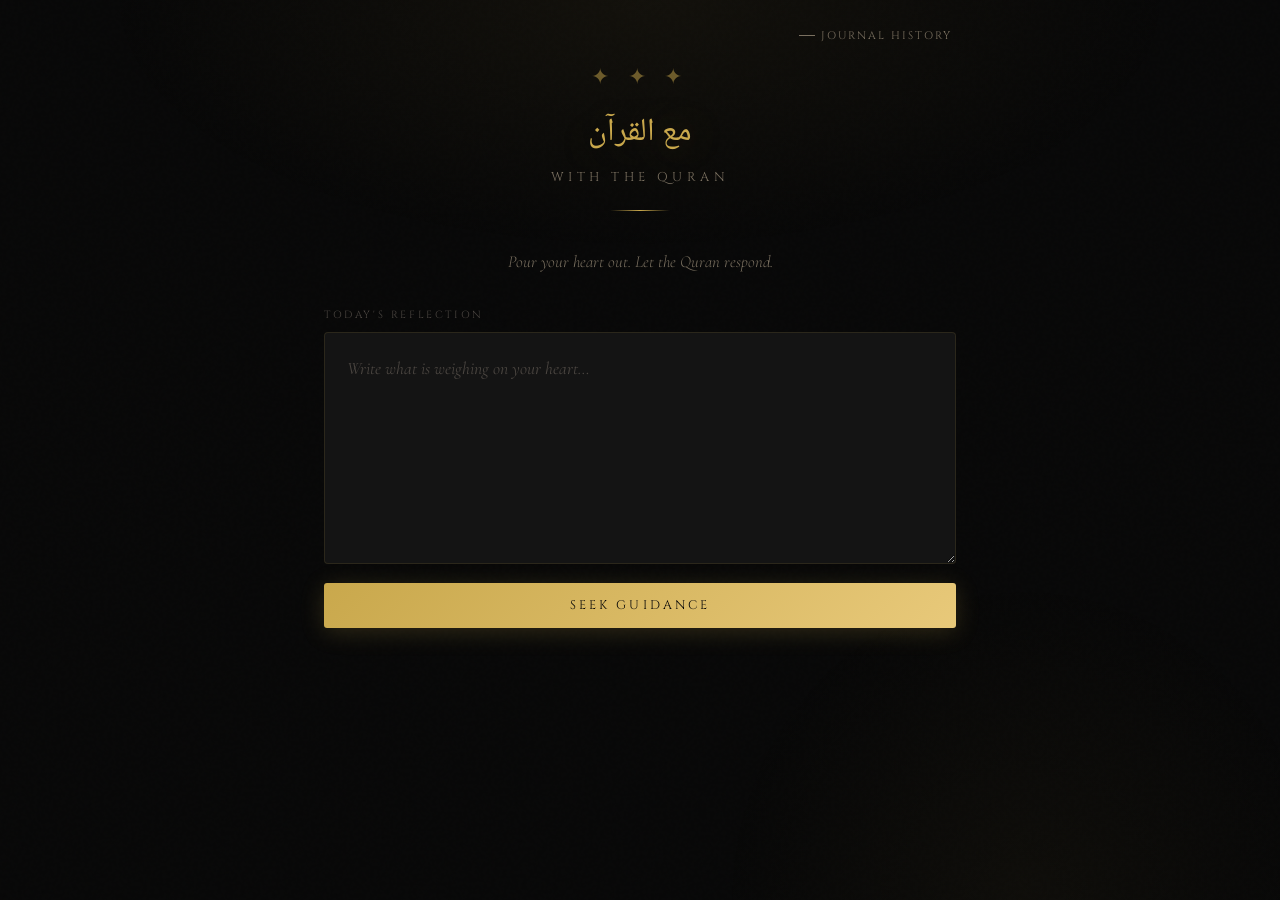
==== commit 88855b25: "My new improvements" ====
--- a/index.html
+++ b/index.html
@@ -3,223 +3,706 @@
 <head>
   <meta charset="UTF-8" />
   <meta name="viewport" content="width=device-width, initial-scale=1.0"/>
-  <title>Qur'an Journal</title>
-  <link href="https://fonts.googleapis.com/css2?family=Noto+Naskh+Arabic&family=Inter:wght@300;400;500;600;700&display=swap" rel="stylesheet">
-  <link href="https://cdnjs.cloudflare.com/ajax/libs/font-awesome/6.0.0/css/all.min.css" rel="stylesheet">
-  <link rel="stylesheet" href="styles.css">
+  <title>مع القرآن · With the Quran</title>
+  <link href="https://fonts.googleapis.com/css2?family=Noto+Naskh+Arabic:wght@400;600;700&family=Cormorant+Garamond:ital,wght@0,300;0,400;0,500;1,300;1,400&family=Cinzel:wght@400;500&display=swap" rel="stylesheet">
+
+  <style>
+    :root {
+      --gold: #c9a84c;
+      --gold-light: #e8c97a;
+      --gold-dim: rgba(201, 168, 76, 0.15);
+      --gold-glow: rgba(201, 168, 76, 0.3);
+      --bg: #080808;
+      --surface: #0e0e0e;
+      --surface2: #141414;
+      --surface3: #1a1a1a;
+      --border: rgba(201, 168, 76, 0.12);
+      --border-hover: rgba(201, 168, 76, 0.3);
+      --text: #e8e0d0;
+      --text-muted: #7a7060;
+      --text-dim: #4a4540;
+    }
+
+    *, *::before, *::after { box-sizing: border-box; margin: 0; padding: 0; }
+
+    body {
+      font-family: 'Cormorant Garamond', Georgia, serif;
+      background-color: var(--bg);
+      color: var(--text);
+      min-height: 100vh;
+      overflow-x: hidden;
+    }
+
+    /* ── Atmospheric background ── */
+    body::before {
+      content: '';
+      position: fixed;
+      inset: 0;
+      background:
+        radial-gradient(ellipse 60% 40% at 50% 0%, rgba(201,168,76,0.06) 0%, transparent 70%),
+        radial-gradient(ellipse 40% 60% at 80% 100%, rgba(201,168,76,0.04) 0%, transparent 60%);
+      pointer-events: none;
+      z-index: 0;
+    }
+
+    /* Subtle grain overlay */
+    body::after {
+      content: '';
+      position: fixed;
+      inset: 0;
+      background-image: url("data:image/svg+xml,%3Csvg viewBox='0 0 256 256' xmlns='http://www.w3.org/2000/svg'%3E%3Cfilter id='noise'%3E%3CfeTurbulence type='fractalNoise' baseFrequency='0.9' numOctaves='4' stitchTiles='stitch'/%3E%3C/filter%3E%3Crect width='100%25' height='100%25' filter='url(%23noise)' opacity='0.03'/%3E%3C/svg%3E");
+      pointer-events: none;
+      z-index: -1;
+      opacity: 0.4;
+    }
+
+    .wrapper {
+      position: relative;
+      z-index: 1;
+      max-width: 680px;
+      margin: 0 auto;
+      padding: 0 24px 80px;
+    }
+
+    /* ── Header ── */
+    header {
+      padding: 12px 0 40px;
+      text-align: center;
+      position: relative;
+    }
+
+    .header-ornament {
+      display: block;
+      font-size: 1.4rem;
+      color: var(--gold);
+      opacity: 0.5;
+      margin-bottom: 16px;
+      letter-spacing: 0.3em;
+    }
+
+    .title-arabic {
+      font-family: 'Noto Naskh Arabic', serif;
+      font-size: 2rem;
+      color: var(--gold);
+      direction: rtl;
+      display: block;
+      margin-bottom: 6px;
+      text-shadow: 0 0 40px rgba(201,168,76,0.4);
+      animation: fadeDown 0.8s ease both;
+    }
+
+    .title-english {
+      font-family: 'Cinzel', serif;
+      font-size: 0.8rem;
+      letter-spacing: 0.35em;
+      color: var(--text-muted);
+      text-transform: uppercase;
+      animation: fadeDown 0.8s 0.1s ease both;
+    }
+
+    .header-line {
+      width: 60px;
+      height: 1px;
+      background: linear-gradient(90deg, transparent, var(--gold), transparent);
+      margin: 24px auto 0;
+      animation: fadeDown 0.8s 0.2s ease both;
+    }
+
+    .top-nav {
+      display: flex;
+      justify-content: flex-end;
+      padding: 20px 0 0;
+      position: relative;
+      z-index: 10;
+    }
+    .nav-link {
+      font-family: 'Cinzel', serif;
+      font-size: 0.68rem;
+      letter-spacing: 0.18em;
+      color: var(--text-muted);
+      text-decoration: none;
+      text-transform: uppercase;
+      transition: color 0.3s;
+      display: flex;
+      align-items: center;
+      gap: 6px;
+      padding: 8px 4px;
+      position: relative;
+      z-index: 10;
+    }
+    .nav-link:hover { color: var(--gold); }
+    .nav-link::before {
+      content: '';
+      display: block;
+      width: 16px;
+      height: 1px;
+      background: currentColor;
+      transition: width 0.3s;
+    }
+    .nav-link:hover::before { width: 24px; }
+
+    /* ── Subtitle ── */
+    .subtitle {
+      text-align: center;
+      font-size: 1.05rem;
+      color: var(--text-muted);
+      font-style: italic;
+      margin-bottom: 36px;
+      font-weight: 300;
+      animation: fadeUp 0.8s 0.3s ease both;
+    }
+
+    /* ── Journal textarea ── */
+    .journal-wrap {
+      position: relative;
+      animation: fadeUp 0.8s 0.4s ease both;
+    }
+
+    .journal-label {
+      font-family: 'Cinzel', serif;
+      font-size: 0.65rem;
+      letter-spacing: 0.25em;
+      color: var(--text-dim);
+      text-transform: uppercase;
+      margin-bottom: 10px;
+      display: block;
+    }
+
+    textarea {
+      width: 100%;
+      min-height: 160px;
+      padding: 20px 22px;
+      font-family: 'Cormorant Garamond', serif;
+      font-size: 1.1rem;
+      line-height: 1.8;
+      background: var(--surface2);
+      border: 1px solid var(--border);
+      color: var(--text);
+      border-radius: 4px;
+      resize: vertical;
+      outline: none;
+      transition: border-color 0.3s, box-shadow 0.3s;
+    }
+    textarea::placeholder { color: var(--text-dim); font-style: italic; }
+    textarea:focus {
+      border-color: var(--border-hover);
+      box-shadow: 0 0 0 1px rgba(201,168,76,0.08), inset 0 0 30px rgba(201,168,76,0.03);
+    }
+
+    /* ── Submit button ── */
+    .submit-btn {
+      display: flex;
+      align-items: center;
+      justify-content: center;
+      gap: 10px;
+      width: 100%;
+      margin-top: 14px;
+      padding: 14px 28px;
+      font-family: 'Cinzel', serif;
+      font-size: 0.78rem;
+      letter-spacing: 0.25em;
+      text-transform: uppercase;
+      color: var(--bg);
+      background: linear-gradient(135deg, #c9a84c 0%, #e8c97a 50%, #c9a84c 100%);
+      background-size: 200% 200%;
+      border: none;
+      border-radius: 3px;
+      cursor: pointer;
+      transition: background-position 0.4s, transform 0.2s, box-shadow 0.3s;
+      box-shadow: 0 4px 24px rgba(201,168,76,0.2);
+    }
+    .submit-btn:hover {
+      background-position: right center;
+      box-shadow: 0 6px 32px rgba(201,168,76,0.35);
+      transform: translateY(-1px);
+    }
+    .submit-btn:active { transform: translateY(0); }
+    .submit-btn.loading { opacity: 0.7; pointer-events: none; }
+
+    /* Spinner */
+    .spinner {
+      display: none;
+      width: 14px; height: 14px;
+      border: 2px solid rgba(0,0,0,0.2);
+      border-top-color: #000;
+      border-radius: 50%;
+      animation: spin 0.7s linear infinite;
+    }
+    .submit-btn.loading .spinner { display: block; }
+    .submit-btn.loading .btn-text { opacity: 0.6; }
+
+    /* ── Results ── */
+    #results {
+      margin-top: 48px;
+      display: flex;
+      flex-direction: column;
+      gap: 0;
+    }
+
+    .section-divider {
+      display: flex;
+      align-items: center;
+      gap: 16px;
+      margin-bottom: 28px;
+      opacity: 0;
+      animation: fadeIn 0.5s ease forwards;
+    }
+    .section-divider span {
+      font-family: 'Cinzel', serif;
+      font-size: 0.62rem;
+      letter-spacing: 0.3em;
+      color: var(--text-dim);
+      text-transform: uppercase;
+      white-space: nowrap;
+    }
+    .section-divider::before, .section-divider::after {
+      content: '';
+      flex: 1;
+      height: 1px;
+      background: linear-gradient(90deg, transparent, var(--border), transparent);
+    }
+
+    /* ── Ayah card ── */
+    .ayah-card {
+      background: var(--surface2);
+      border: 1px solid var(--border);
+      border-radius: 4px;
+      padding: 32px 28px;
+      margin-bottom: 2px;
+      position: relative;
+      overflow: hidden;
+      opacity: 0;
+      transform: translateY(16px);
+      animation: cardIn 0.5s ease forwards;
+    }
+    .ayah-card:first-of-type { border-radius: 4px 4px 2px 2px; }
+    .ayah-card:last-of-type  { border-radius: 2px 2px 4px 4px; margin-bottom: 28px; }
+
+    .ayah-card::before {
+      content: '';
+      position: absolute;
+      left: 0; top: 0; bottom: 0;
+      width: 2px;
+      background: linear-gradient(180deg, transparent, var(--gold), transparent);
+      opacity: 0;
+      transition: opacity 0.4s;
+    }
+    .ayah-card:hover::before { opacity: 1; }
+    .ayah-card:hover { border-color: var(--border-hover); }
+
+    .ayah-number {
+      font-family: 'Cinzel', serif;
+      font-size: 0.6rem;
+      letter-spacing: 0.3em;
+      color: var(--gold);
+      opacity: 0.6;
+      text-transform: uppercase;
+      margin-bottom: 18px;
+    }
+
+    .ayah-arabic {
+      font-family: 'Noto Naskh Arabic', serif;
+      direction: rtl;
+      font-size: 1.65rem;
+      line-height: 2.2;
+      color: #f0e8d8;
+      text-align: right;
+      margin-bottom: 20px;
+      padding-bottom: 18px;
+      border-bottom: 1px solid var(--border);
+    }
+
+    .ayah-english {
+      font-size: 1.1rem;
+      line-height: 1.85;
+      color: #c8bfa8;
+      font-style: italic;
+      font-weight: 300;
+      margin-bottom: 16px;
+    }
+
+    .ayah-ref {
+      font-family: 'Cinzel', serif;
+      font-size: 0.65rem;
+      letter-spacing: 0.2em;
+      color: var(--text-dim);
+      text-align: right;
+    }
+
+    /* Bookmark button */
+    .bookmark-btn {
+      position: absolute;
+      top: 16px; right: 16px;
+      background: transparent;
+      border: none;
+      cursor: pointer;
+      color: var(--text-dim);
+      font-size: 1rem;
+      padding: 4px;
+      transition: color 0.3s, transform 0.2s;
+      line-height: 1;
+    }
+    .bookmark-btn:hover { color: var(--gold); transform: scale(1.15); }
+    .bookmark-btn.saved { color: var(--gold); }
+
+    /* ── Comfort box ── */
+    .comfort-card {
+      background: var(--surface2);
+      border: 1px solid var(--border);
+      border-top: 2px solid var(--gold);
+      border-radius: 4px;
+      padding: 28px;
+      margin-bottom: 28px;
+      opacity: 0;
+      animation: cardIn 0.5s ease forwards;
+    }
+
+    .comfort-label {
+      font-family: 'Cinzel', serif;
+      font-size: 0.62rem;
+      letter-spacing: 0.3em;
+      color: var(--gold);
+      text-transform: uppercase;
+      margin-bottom: 14px;
+      display: flex;
+      align-items: center;
+      gap: 10px;
+    }
+    .comfort-label::after {
+      content: '';
+      flex: 1;
+      height: 1px;
+      background: linear-gradient(90deg, var(--gold-dim), transparent);
+    }
+
+    .comfort-text {
+      font-size: 1.12rem;
+      line-height: 1.85;
+      color: #c8bfa8;
+      font-style: italic;
+      font-weight: 300;
+    }
+
+    /* ── Emotion section ── */
+    .emotion-card {
+      background: var(--surface2);
+      border: 1px solid var(--border);
+      border-radius: 4px;
+      padding: 24px 28px;
+      opacity: 0;
+      animation: cardIn 0.5s ease forwards;
+    }
+
+    .emotion-detected {
+      display: flex;
+      align-items: center;
+      gap: 12px;
+      margin-bottom: 20px;
+    }
+
+    .emotion-label {
+      font-family: 'Cinzel', serif;
+      font-size: 0.62rem;
+      letter-spacing: 0.22em;
+      color: var(--text-dim);
+      text-transform: uppercase;
+    }
+
+    .emotion-pill {
+      display: inline-block;
+      padding: 3px 12px;
+      border: 1px solid var(--gold);
+      border-radius: 2px;
+      font-family: 'Cinzel', serif;
+      font-size: 0.68rem;
+      letter-spacing: 0.15em;
+      color: var(--gold);
+      text-transform: capitalize;
+      background: var(--gold-dim);
+    }
+
+    .emotion-after-label {
+      font-family: 'Cinzel', serif;
+      font-size: 0.62rem;
+      letter-spacing: 0.22em;
+      color: var(--text-dim);
+      text-transform: uppercase;
+      margin-bottom: 10px;
+      display: block;
+    }
+
+    .emotion-input-row {
+      display: flex;
+      gap: 10px;
+    }
+
+    .emotion-input-row input {
+      flex: 1;
+      padding: 10px 14px;
+      font-family: 'Cormorant Garamond', serif;
+      font-size: 1rem;
+      background: var(--surface3);
+      border: 1px solid var(--border);
+      color: var(--text);
+      border-radius: 3px;
+      outline: none;
+      transition: border-color 0.3s;
+    }
+    .emotion-input-row input:focus { border-color: var(--border-hover); }
+    .emotion-input-row input::placeholder { color: var(--text-dim); font-style: italic; }
+
+    .save-btn {
+      padding: 10px 20px;
+      font-family: 'Cinzel', serif;
+      font-size: 0.65rem;
+      letter-spacing: 0.18em;
+      text-transform: uppercase;
+      color: var(--bg);
+      background: var(--gold);
+      border: none;
+      border-radius: 3px;
+      cursor: pointer;
+      white-space: nowrap;
+      transition: background 0.2s, transform 0.15s;
+    }
+    .save-btn:hover { background: var(--gold-light); transform: translateY(-1px); }
+
+    /* Loading state */
+    .loading-state {
+      text-align: center;
+      padding: 48px 0;
+      opacity: 0;
+      animation: fadeIn 0.4s ease forwards;
+    }
+    .loading-dots {
+      display: inline-flex;
+      gap: 8px;
+      margin-bottom: 16px;
+    }
+    .loading-dots span {
+      width: 6px; height: 6px;
+      background: var(--gold);
+      border-radius: 50%;
+      animation: pulse 1.4s ease-in-out infinite;
+      opacity: 0.3;
+    }
+    .loading-dots span:nth-child(2) { animation-delay: 0.2s; }
+    .loading-dots span:nth-child(3) { animation-delay: 0.4s; }
+    .loading-text {
+      font-size: 0.85rem;
+      color: var(--text-dim);
+      font-style: italic;
+      letter-spacing: 0.05em;
+    }
+
+    /* ── Animations ── */
+    @keyframes fadeDown { from { opacity:0; transform:translateY(-10px); } to { opacity:1; transform:none; } }
+    @keyframes fadeUp   { from { opacity:0; transform:translateY(12px);  } to { opacity:1; transform:none; } }
+    @keyframes fadeIn   { from { opacity:0; } to { opacity:1; } }
+    @keyframes cardIn   { from { opacity:0; transform:translateY(16px); } to { opacity:1; transform:none; } }
+    @keyframes spin     { to { transform: rotate(360deg); } }
+    @keyframes pulse    { 0%,100% { opacity:0.3; transform:scale(1);   }
+                          50%     { opacity:1;   transform:scale(1.4); } }
+
+    /* Staggered card delays */
+    .ayah-card:nth-child(1) { animation-delay: 0.05s; }
+    .ayah-card:nth-child(2) { animation-delay: 0.15s; }
+    .ayah-card:nth-child(3) { animation-delay: 0.25s; }
+    .comfort-card           { animation-delay: 0.35s; }
+    .emotion-card           { animation-delay: 0.45s; }
+
+    /* Toast notification */
+    .toast {
+      position: fixed;
+      bottom: 32px;
+      left: 50%;
+      transform: translateX(-50%) translateY(20px);
+      background: var(--surface3);
+      border: 1px solid var(--border-hover);
+      color: var(--gold);
+      padding: 10px 22px;
+      border-radius: 3px;
+      font-family: 'Cinzel', serif;
+      font-size: 0.68rem;
+      letter-spacing: 0.18em;
+      opacity: 0;
+      transition: opacity 0.3s, transform 0.3s;
+      pointer-events: none;
+      z-index: 100;
+    }
+    .toast.show { opacity: 1; transform: translateX(-50%) translateY(0); }
+  </style>
 </head>
 <body>
-  <div class="container">
-    <header class="header">
-      <div class="logo">
-        <i class="fas fa-moon logo-icon"></i>
-        <h1>Qur'an Journal</h1>
-      </div>
-              <div class="header-controls">
-          <div class="theme-toggle" onclick="toggleTheme()">
-            <i class="fas fa-moon theme-icon moon"></i>
-            <i class="fas fa-sun theme-icon sun"></i>
-          </div>
-          <a href="spiritual-tools.html" class="history-link">
-            <i class="fas fa-mosque"></i>
-            Spiritual Tools
-          </a>
-          <a href="history.html" class="history-link">
-            <i class="fas fa-history"></i>
-            Journal History
-          </a>
+
+<div class="wrapper">
+
+  <nav class="top-nav">
+    <a href="history.html" class="nav-link">Journal History</a>
+  </nav>
+
+  <header>
+    <span class="header-ornament">✦ ✦ ✦</span>
+    <span class="title-arabic">مع القرآن</span>
+    <span class="title-english">With the Quran</span>
+    <div class="header-line"></div>
+  </header>
+
+  <p class="subtitle">Pour your heart out. Let the Quran respond.</p>
+
+  <div class="journal-wrap">
+    <span class="journal-label">Today's Reflection</span>
+    <textarea id="entry" rows="6" placeholder="Write what is weighing on your heart…"></textarea>
+    <button class="submit-btn" onclick="submitEntry()" id="submitBtn">
+      <div class="spinner"></div>
+      <span class="btn-text">Seek Guidance</span>
+    </button>
+  </div>
+
+  <div id="results"></div>
+
+</div>
+
+<div class="toast" id="toast"></div>
+
+<script>
+  let currentEntryId = null;
+
+  function showToast(msg) {
+    const t = document.getElementById('toast');
+    t.textContent = msg;
+    t.classList.add('show');
+    setTimeout(() => t.classList.remove('show'), 2500);
+  }
+
+  async function submitEntry() {
+    const entry = document.getElementById("entry").value.trim();
+    if (!entry) return;
+
+    const btn = document.getElementById("submitBtn");
+    const resultsDiv = document.getElementById("results");
+
+    btn.classList.add("loading");
+    resultsDiv.innerHTML = `
+      <div class="loading-state">
+        <div class="loading-dots"><span></span><span></span><span></span></div>
+        <div class="loading-text">Searching for words that heal…</div>
+      </div>`;
+
+    try {
+      const response = await fetch("http://localhost:8000/match-ayahs", {
+        method: "POST",
+        headers: { "Content-Type": "application/json" },
+        body: JSON.stringify({ entry, top_n: 3 })
+      });
+
+      const data = await response.json();
+      btn.classList.remove("loading");
+      resultsDiv.innerHTML = "";
+
+      // Divider
+      const div = document.createElement("div");
+      div.className = "section-divider";
+      div.innerHTML = `<span>Ayahs for You</span>`;
+      resultsDiv.appendChild(div);
+
+      // Ayah cards
+      data.matches.forEach((match, i) => {
+        const card = document.createElement("div");
+        card.className = "ayah-card";
+        card.innerHTML = `
+          <button class="bookmark-btn" title="Save Ayah" onclick="toggleBookmark(this, ${match.ayah_index})">☆</button>
+          <div class="ayah-number">Verse ${i + 1} of ${data.matches.length}</div>
+          <div class="ayah-arabic">${match.ayah_ar}</div>
+          <div class="ayah-english">${match.ayah}</div>
+          <div class="ayah-ref">— Surah ${match.surah} · ${match.ayah_no}</div>
+        `;
+        resultsDiv.appendChild(card);
+      });
+
+      // Comfort
+      const comfort = document.createElement("div");
+      comfort.className = "comfort-card";
+      comfort.innerHTML = `
+        <div class="comfort-label">🌿 Gentle Reminder</div>
+        <div class="comfort-text">${data.comfort}</div>
+      `;
+      resultsDiv.appendChild(comfort);
+
+      // Emotion
+      const emotionCard = document.createElement("div");
+      emotionCard.className = "emotion-card";
+      emotionCard.innerHTML = `
+        <div class="emotion-detected">
+          <span class="emotion-label">Detected</span>
+          <span class="emotion-pill">${data.emotion_before}</span>
         </div>
-    </header>
-
-    <section class="intro">
-      <h2>🌙 Reflect with Divine Guidance</h2>
-      <p>Share your thoughts and discover relevant ayahs with personalized spiritual reflection</p>
-    </section>
-
-    <section class="input-section">
-      <div class="input-container">
-        <textarea id="entry" placeholder="Pour your heart out here... Share your thoughts, feelings, or what's on your mind today."></textarea>
-      </div>
-      <button class="submit-btn" onclick="submitEntry()">
-        <i class="fas fa-paper-plane"></i>
-        <span>Reflect</span>
-      </button>
-    </section>
-
-    <div id="results" class="results"></div>
-  </div>
-
-  <script>
-    let currentEntryId = null;
-
-    // Theme toggle functionality
-    function toggleTheme() {
-      const currentTheme = document.documentElement.getAttribute('data-theme');
-      const newTheme = currentTheme === 'light' ? 'dark' : 'light';
-      
-      document.documentElement.setAttribute('data-theme', newTheme);
-      localStorage.setItem('theme', newTheme);
-    }
-
-    // Load saved theme or default to dark
-    function loadTheme() {
-      const savedTheme = localStorage.getItem('theme') || 'dark';
-      document.documentElement.setAttribute('data-theme', savedTheme);
-    }
-
-    // Load theme on page load
-    loadTheme();
-
-    async function submitEntry() {
-      const entry = document.getElementById("entry").value.trim();
-      if (!entry) return;
-
-      const submitBtn = document.querySelector('.submit-btn');
-      const btnText = submitBtn.querySelector('span');
-      const btnIcon = submitBtn.querySelector('i');
-      
-      // Show loading state
-      submitBtn.classList.add('loading');
-      btnIcon.className = 'loading-spinner';
-      btnText.textContent = 'Reflecting...';
-
-      const resultsDiv = document.getElementById("results");
-      resultsDiv.innerHTML = `
-        <div class="loading-state fade-in">
-          <i class="fas fa-spinner"></i>
-          Seeking divine guidance for your reflection...
+        <span class="emotion-after-label">How do you feel after reading?</span>
+        <div class="emotion-input-row">
+          <input type="text" id="emotionInput" placeholder="e.g. hopeful, calm, grateful…" />
+          <button class="save-btn" id="saveEmotionBtn" onclick="submitAfterEmotion(${data.entry_id})">Save</button>
         </div>
       `;
-
+      resultsDiv.appendChild(emotionCard);
+
+      document.getElementById("entry").value = "";
+      currentEntryId = data.entry_id;
+
+    } catch (err) {
+      btn.classList.remove("loading");
+      resultsDiv.innerHTML = `<p style="color:#7a4040;font-style:italic;text-align:center;padding:32px 0;">Could not connect. Please check the backend is running.</p>`;
+    }
+  }
+
+  async function submitAfterEmotion(entryId) {
+    const input = document.getElementById("emotionInput");
+    const btn = document.getElementById("saveEmotionBtn");
+    const emotion = input.value.trim();
+    if (!emotion) return;
+
+    try {
+      await fetch("http://localhost:8000/update-emotion", {
+        method: "POST",
+        headers: { "Content-Type": "application/json" },
+        body: JSON.stringify({ entry_id: entryId, emotion_after: emotion })
+      });
+      btn.textContent = "Saved ✓";
+      btn.style.background = "#4a7c59";
+      btn.style.color = "#e8f0e8";
+      input.value = "";
+      showToast("Feeling saved ✦");
+      setTimeout(() => {
+        btn.textContent = "Save";
+        btn.style.background = "";
+        btn.style.color = "";
+      }, 2500);
+    } catch (err) {
+      console.error("Error:", err);
+    }
+  }
+
+  async function toggleBookmark(btn, ayahIndex) {
+    const isSaved = btn.classList.contains("saved");
+    if (isSaved) {
       try {
-        const response = await fetch("http://localhost:8000/match-ayahs", {
+        await fetch(`http://localhost:8000/bookmark/${ayahIndex}`, { method: "DELETE" });
+        btn.classList.remove("saved");
+        btn.textContent = "☆";
+        showToast("Bookmark removed");
+      } catch(e) {}
+    } else {
+      try {
+        await fetch("http://localhost:8000/bookmark", {
           method: "POST",
           headers: { "Content-Type": "application/json" },
-          body: JSON.stringify({ entry, top_n: 3 })
+          body: JSON.stringify({ ayah_index: ayahIndex, note: "" })
         });
-
-        const data = await response.json();
-        resultsDiv.innerHTML = "";
-
-        // Display ayahs
-        data.matches.forEach((match, index) => {
-          const box = document.createElement("div");
-          box.className = "ayah-box fade-in";
-          box.style.animationDelay = `${index * 0.2}s`;
-          
-          box.innerHTML = `
-            <div class="ayah arabic">${match.ayah_ar}</div>
-            <div class="ayah english">"${match.ayah}"</div>
-            <div class="surah">
-              <i class="fas fa-bookmark"></i>
-              Surah ${match.surah}, Ayah ${match.ayah_no}
-            </div>
-          `;
-          resultsDiv.appendChild(box);
-        });
-
-        // Display comfort
-        const comfortBox = document.createElement("div");
-        comfortBox.className = "comfort-box fade-in";
-        comfortBox.style.animationDelay = "0.8s";
-        comfortBox.innerHTML = `
-          <strong>
-            <i class="fas fa-heart"></i>
-            Gentle Reminder
-          </strong>
-          <p>${data.comfort}</p>
-        `;
-        resultsDiv.appendChild(comfortBox);
-
-        // Emotion input box
-        const emotionBox = document.createElement("div");
-        emotionBox.className = "emotion-box fade-in";
-        emotionBox.style.animationDelay = "1s";
-        emotionBox.innerHTML = `
-          <div class="emotion-detected">
-            <span>💭 Detected emotion:</span>
-            <span class="emotion-badge">${data.emotion_before}</span>
-          </div>
-          <div class="emotion-input-group">
-            <label for="emotionInput">How do you feel after this reflection?</label>
-            <div class="emotion-input-container">
-              <input type="text" id="emotionInput" class="emotion-input" placeholder="Describe your current emotional state...">
-              <button class="emotion-btn" onclick="submitAfterEmotion(${data.entry_id})">
-                Save Feeling
-              </button>
-            </div>
-          </div>
-        `;
-        resultsDiv.appendChild(emotionBox);
-
-        // Clear journal input
-        document.getElementById("entry").value = "";
-        currentEntryId = data.entry_id;
-
-      } catch (err) {
-        console.error("Fetch error:", err);
-        resultsDiv.innerHTML = `
-          <div class="emotion-box fade-in" style="border-color: #ef4444;">
-            <strong style="color: #ef4444;">
-              <i class="fas fa-exclamation-triangle"></i>
-              Connection Error
-            </strong>
-            <p>Unable to connect to the server. Please check your connection and try again.</p>
-          </div>
-        `;
-      } finally {
-        // Reset button state
-        submitBtn.classList.remove('loading');
-        btnIcon.className = 'fas fa-paper-plane';
-        btnText.textContent = 'Reflect';
-      }
-    }
-
-    async function submitAfterEmotion(entryId) {
-      const emotionInput = document.getElementById("emotionInput");
-      const button = emotionInput.parentElement.querySelector('.emotion-btn');
-      const emotion = emotionInput.value.trim();
-      if (!emotion) return;
-
-      const originalText = button.textContent;
-      button.textContent = "Saving...";
-      button.disabled = true;
-
-      try {
-        await fetch("http://localhost:8000/update-emotion", {
-          method: "POST",
-          headers: { "Content-Type": "application/json" },
-          body: JSON.stringify({ entry_id: entryId, emotion_after: emotion })
-        });
-
-        // Success state
-        button.textContent = "Saved ✓";
-        button.classList.add('saved');
-        emotionInput.value = "";
-
-        // Reset after 2 seconds
-        setTimeout(() => {
-          button.textContent = originalText;
-          button.classList.remove('saved');
-          button.disabled = false;
-        }, 2000);
-
-      } catch (err) {
-        console.error("Error saving emotion:", err);
-        button.textContent = "Error";
-        setTimeout(() => {
-          button.textContent = originalText;
-          button.disabled = false;
-        }, 2000);
-      }
-    }
-
-    // Enter key submission
-    document.getElementById('entry').addEventListener('keydown', function(e) {
-      if (e.key === 'Enter' && (e.ctrlKey || e.metaKey)) {
-        submitEntry();
-      }
-    });
-  </script>
+        btn.classList.add("saved");
+        btn.textContent = "★";
+        showToast("Ayah bookmarked ✦");
+      } catch(e) {}
+    }
+  }
+</script>
 </body>
 </html>
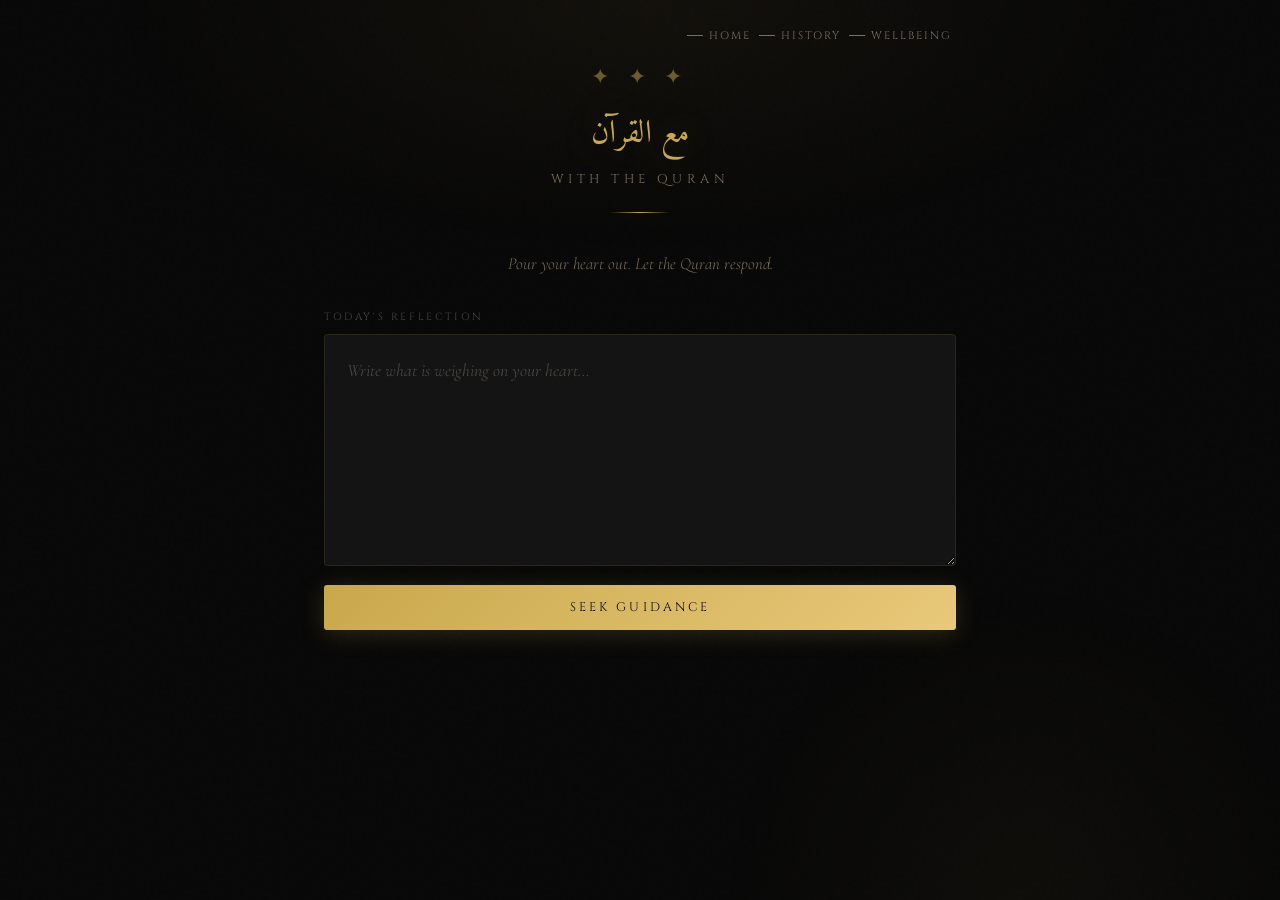
==== commit a51ccb93: "added features" ====
--- a/index.html
+++ b/index.html
@@ -4,7 +4,7 @@
   <meta charset="UTF-8" />
   <meta name="viewport" content="width=device-width, initial-scale=1.0"/>
   <title>مع القرآن · With the Quran</title>
-  <link href="https://fonts.googleapis.com/css2?family=Noto+Naskh+Arabic:wght@400;600;700&family=Cormorant+Garamond:ital,wght@0,300;0,400;0,500;1,300;1,400&family=Cinzel:wght@400;500&display=swap" rel="stylesheet">
+  <link href="https://fonts.googleapis.com/css2?family=Amiri:ital,wght@0,400;0,700;1,400;1,700&family=Noto+Naskh+Arabic:wght@400;500;600;700&family=Cormorant+Garamond:ital,wght@0,300;0,400;0,500;1,300;1,400&family=Cinzel:wght@400;500&display=swap" rel="stylesheet">
 
   <style>
     :root {
@@ -81,7 +81,7 @@
     }
 
     .title-arabic {
-      font-family: 'Noto Naskh Arabic', serif;
+      font-family: 'Amiri', 'Noto Naskh Arabic', serif;
       font-size: 2rem;
       color: var(--gold);
       direction: rtl;
@@ -301,12 +301,14 @@
     }
 
     .ayah-arabic {
-      font-family: 'Noto Naskh Arabic', serif;
+      font-family: 'Amiri', 'Noto Naskh Arabic', serif;
       direction: rtl;
-      font-size: 1.65rem;
-      line-height: 2.2;
-      color: #f0e8d8;
+      font-size: 2rem;
+      line-height: 2.4;
+      color: #f5ead8;
       text-align: right;
+      font-weight: 400;
+      text-shadow: 0 0 20px rgba(201,168,76,0.15);
       margin-bottom: 20px;
       padding-bottom: 18px;
       border-bottom: 1px solid var(--border);
@@ -538,7 +540,9 @@
 <div class="wrapper">
 
   <nav class="top-nav">
-    <a href="history.html" class="nav-link">Journal History</a>
+    <a href="landing.html" class="nav-link">Home</a>
+    <a href="history.html" class="nav-link">History</a>
+    <a href="wellbeing.html" class="nav-link">Wellbeing</a>
   </nav>
 
   <header>
